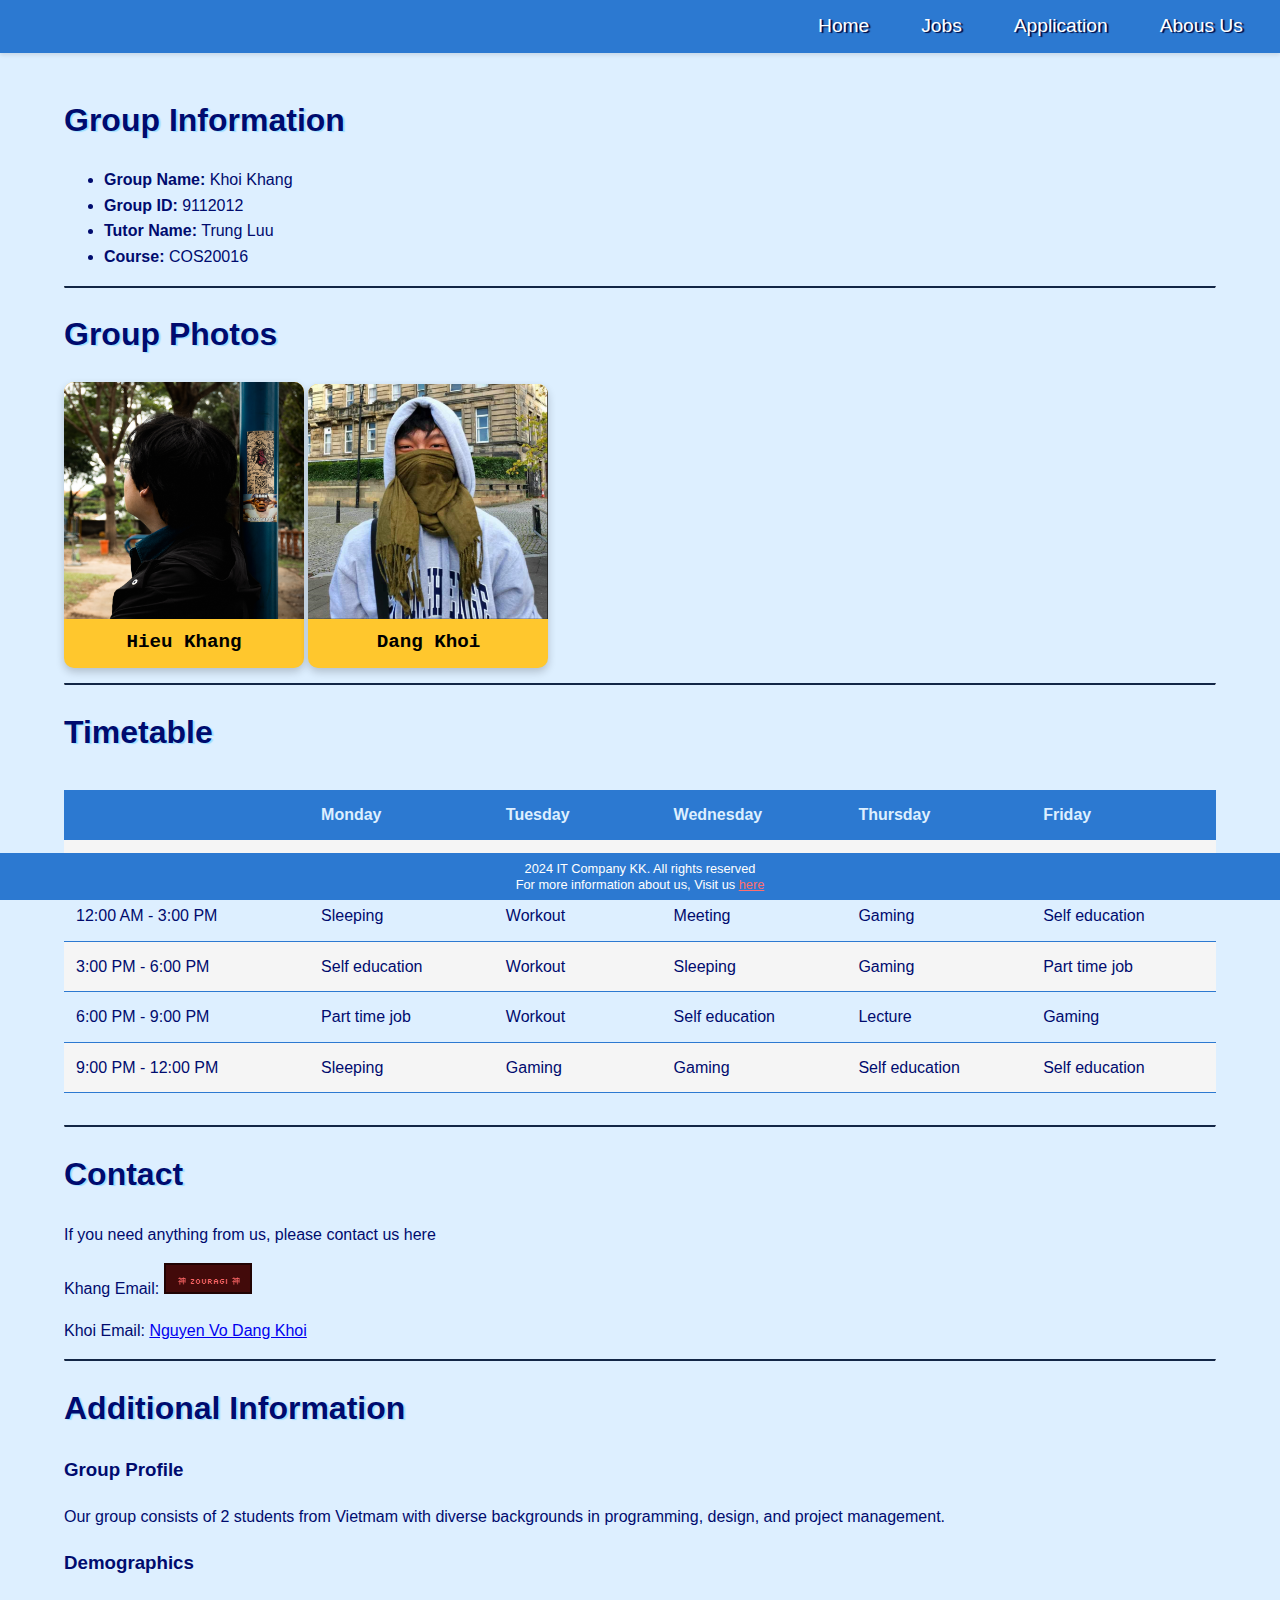
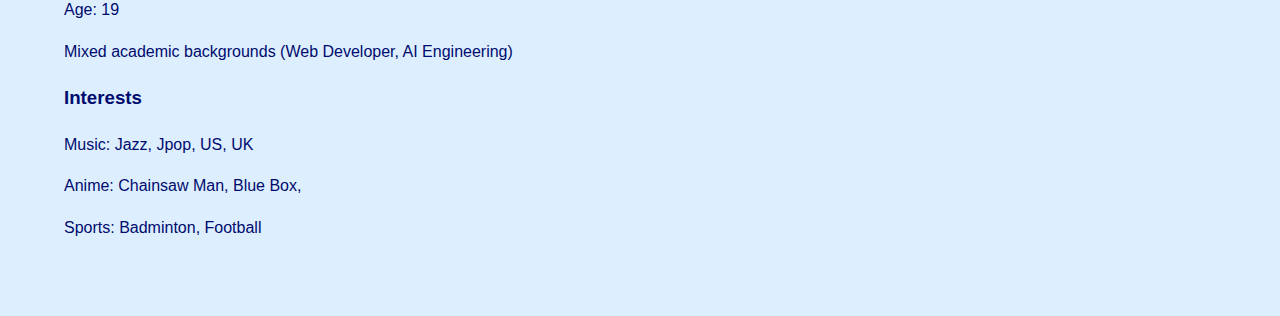
==== about.html @ 5f4318e9 "done" ====
<!DOCTYPE html>
<html lang="en">
<head>
    <meta charset="UTF-8">
    <meta name="viewport" content="width=device-width, initial-scale=1.0">
    <link rel="stylesheet" href="./styles/style.css" type="text/css">
    <title>Document</title>
</head>
<body>
    <nav>
        <ul>
            <li><a href="./index.html">Home</a></li>
            <li><a href="./jobs.html">Jobs</a></li>
            <li><a href="./apply.html">Application</a></li>
            <li><a href="./about.html">Abous Us</a></li>
        </ul>
        
    </nav>

    <div class="container">
        
        <h1>Group Information</h1>
        <ul>
            <li><strong>Group Name:</strong> Khoi Khang</li>
            <li><strong>Group ID:</strong> 9112012</li>
            <li><strong>Tutor Name:</strong> Trung Luu</li>
            <li><strong>Course:</strong> COS20016</li>
        </ul>
    
        <hr>
    
        <h1>Group Photos</h1>

        <section class="photos-container">
            <div class="overlay">
                <div class="photo">
                    <img class="member-image" src="./images/khang-photo.png" alt="a photo of khang">
                    <p>Hieu Khang</p>
                </div>
            </div>
        </section>

        <section class="photos-container">
            <div class="overlay">
                    <div class="photo">
                    <img class="member-image" src="./images/khoi-photo.png" alt="a photo of khoi">
                    <p>Dang Khoi</p>
                </div>
            </div>
        </section>
    
        <hr>
    
        <h1>Timetable</h1>
        <table>
            <tr>
                <th></th>
                <th>Monday</th>
                <th>Tuesday</th>
                <th>Wednesday</th>
                <th>Thursday</th>
                <th>Friday</th>
            </tr>
    
            <tr>
                <td>7:00 AM - 11:00 AM</td>
                <td>Lecture</td>
                <td>Part time job</td>
                <td>Lecture</td>
                <td>Workout</td>  
                <td>Lecture</td>
            </tr>
    
            <tr>
                <td>12:00 AM - 3:00 PM</td>
                <td>Sleeping</td>
                <td>Workout</td>
                <td>Meeting</td>
                <td>Gaming</td>  
                <td>Self education</td>
            </tr>
    
            <tr>
                <td>3:00 PM - 6:00 PM</td>
                <td>Self education</td>
                <td>Workout</td>
                <td>Sleeping</td>
                <td>Gaming</td>  
                <td>Part time job</td>
            </tr>
    
            <tr>
                <td>6:00 PM - 9:00 PM</td>
                <td>Part time job</td>
                <td>Workout</td>
                <td>Self education</td>
                <td>Lecture</td>  
                <td>Gaming</td>
            </tr>
            
            <tr>
                <td>9:00 PM - 12:00 PM</td>
                <td>Sleeping</td>
                <td>Gaming</td>
                <td>Gaming</td>
                <td>Self education</td>  
                <td>Self education</td>
            </tr>
        </table>
    
        <hr>
    
        <h1>Contact</h1>
        <p>If you need anything from us, please contact us here</p>
        <p>Khang Email: <a href="mailto:104993706@student.swin.edu.au"><img src="./images/khang-button.png"></a> </p>

        <p>Khoi Email: <a href="mailto:105241532@student.swin.edu.au">Nguyen Vo Dang Khoi</a></p>
    
        <hr>
    

        <h1>Additional Information</h1>
        <h3>Group Profile</h3>
        <p>Our group consists of 2 students from Vietmam with diverse backgrounds in programming, design, and project management.</p>
        <h3>Demographics</h3>
        <p>Age: 19</p>
        <p>Mixed academic backgrounds (Web Developer, AI Engineering)</p>
        <h3>Interests</h3>
        <p>Music:  Jazz, Jpop, US, UK</p>
        <P>Anime: Chainsaw Man, Blue Box, </P>
        <p>Sports: Badminton, Football</p>

    </div>

    <footer>
        <p>2024 IT Company KK. All rights reserved</p>
        <P>For more information about us, Visit us <a href="./index.html">here</a></P>
    </footer>
    

</body>
</html>
---- styles/style.css ----
/*
Author: 
Luu Hieu Khang 
Nguyen Vo Dang Khoi


This css file is to style all webpages
*/
:root {
    --primary-color: #2c79d1;
    --secondary-color: #f5f5f5;
    --accent-color: #ff6b6b;
    --text-color: #000b6e;
    --background-color: #ddefff;
    --text-border: rgb(8, 9, 61);
  }
  
  body {
    font-family: 'Trebuchet MS', sans-serif;
    line-height: 1.6;
    color: var(--text-color);
    background-color: var(--background-color);
    margin: 0;
    padding: 0 0 40px 0;
    min-height: 100vh;
    display: flex;
    flex-direction: column;
  }



.container {
    width: 90%;
    max-width: 1200px;
    margin: 0 auto;
    padding: 20px;
    flex-grow: 1;
  }
hr {
  border-top: solid #122646 2px;
  border-bottom: #fff;
}
h1 {
  text-shadow: #9adfff 2px 1px 1px;
}
/* Hero Section Styles */
.hero {
  background-image: url('../images/hero-background.png');
  background-size: cover ;
  background-color: #131b64;
  background-position: center;
  background-repeat: no-repeat;
  height: 60vh;
  min-height: 400px;
  display: flex;
  justify-content: left;
  text-align: left;
  color: #ddefff;
  text-shadow: #000638 1px 4px 1px;
  position: relative;
  margin-bottom: 4vh;
  border-radius: 2rem;
  box-shadow: #00063886 2px 4px 6px;
}
.hero hr {
  border: solid #d8f6ff 1px;
  margin-right: 3rem;
}



.hero-content {
  position: relative;
  z-index: 1;
  max-width: 800px;
  padding: 3rem;
  padding-top: 0.5rem;
  
}

.hero h1 {
  font-size: 3rem;
  margin-bottom: 1rem;
  color: #ffffff;
  text-shadow: #260127 4px 2px 3px ;

  
}
.hero h2 {
  color: #ade8ff;
}

.hero p {
  font-size: 1.25rem;
  margin-bottom: 2rem;
  margin-right: 3rem;
}


/* Responsive adjustments for the hero section */
@media (max-width: 768px) {
  .hero {
    height: 50vh;
  }

  .hero h1 {
    font-size: 2rem;
  }

  .hero p {
    font-size: 1rem;
  }
}
@media (max-width: 528px) {
  .hero {
    height: 70vh;
  }
}
@media (max-width: 384px) {
  .hero {
    height: 80vh
  }
}





  
  /* Navigation Styles */
  nav {
    background-color: var(--primary-color);
    padding: 0.7rem ;
    box-shadow: 0 2px 4px rgba(0,0,0,0.1);
  }
  
  nav ul {
    list-style-type: none;
    padding: 0;
    margin: 0;
    display: flex;
    justify-content: right;
  
    flex-wrap: wrap;
  }
  
  nav ul li {
    margin: 0 10px;
  }
  
  nav a {
    font-size: larger;
    color: white;
    text-decoration: none;
    text-shadow: #000638 2px 1px 1px;
    padding: 0.5rem 1rem;
    border-radius: 5px;
    transition: background-color 0.3s ease;
  }
  
  nav a:hover {
    background-color: rgba(13, 42, 53, 0.342);
    color: #afdbff
  }
  
  
  /* Content Styles */
  .content {
    background-color: #eff8ff;
    padding: 2rem;
    margin-top: 2rem;
    border-radius: 10px;
    box-shadow:  #0202336c 0 4px 6px;
  }
  
  /* Job Descriptions Page Styles */
  .jobs-content h1 {
    font: italic small-caps bold 2.5em/1.5 Georgia, serif;
    text-align: center;
  }
  .jobs-content .content h2{
    font-size: 40px;
  }
  .join{
    margin-top: 2rem;
    margin-right: 30rem;
    padding: 2rem;

  }
  aside {
    background-color: #b1e2fffa;
    padding: 1rem;
    margin: 2rem 0;
    border-radius: 10px;
    border: 1px solid var(--primary-color);
  }
  
  /* Footer Styles */
  footer {
    background-color: var(--primary-color);
    color: #fff;
    text-align: center;
    padding: 0.5rem 0;
    position: fixed;
    bottom: 0;
    left: 0;
    right: 0;
    font-size: 0.8em;
    line-height: 1.2;
}

footer p {
    margin: 0;
}
  footer a {
    color: rgb(255, 110, 110);
  }
  footer a:visited {
    color: red;
  }
  
  /* About Page Styles */

  table {
    width: 100%;
    margin: 2rem 0;
    border-collapse: separate;
    border-spacing: 0;
  }
  
  th, td {
    padding: 0.75rem;
    text-align: left;
    border-bottom: 1px solid var(--primary-color);
  }
  
  th {
    background-color: var(--primary-color);
    color: var(--background-color);
  }
  
  tr:nth-child(even) {
    background-color: var(--secondary-color);
  }
  
  /* Form Styles */
  form {
    margin: 1rem;
    background-color: #98cdff54;
    padding: 2rem;
    padding-top: 0;
    display: grid;
    gap: 1rem;
    border-radius: 8px;
  }
  #go-back-button {
    background-color: none;
  }
  form h1 {
    text-align: center;
    font: italic small-caps bold 2.5em/1.5 Georgia, serif;
  }
  legend {
    background-color: #000331;
    color: #fff;
    padding: 3px 11px;
    border-radius: 7px;

  }
  fieldset{
    border: none;
  }
  .apply-content{
    background-color: #cae3ff;
    border-radius: 1rem;
    border: none;
    box-shadow: #000638 2px 2px 11px;
    padding: 3rem 2rem 3rem 2rem;
  }
  label {
    font-weight: bold;
  }
  
  input[type="text"],
  input[type="email"],
  select {
    width: 60%;
    max-width: 300px;
    padding: 0.5rem;
    border: 1px solid var(--primary-color);
    border-radius: 5px;
  }
  
  textarea {
    width: 100%;
    max-width: 600px;
    padding: 0.5rem;
    border: 1px solid var(--primary-color);
    border-radius: 5px;
  }
  
  .form-buttons{
    margin-bottom: 0;
  }
  input[type="submit"],
  input[type="reset"],
  button {
    background-color: #e73838;
    color: #ffffff;
    padding: 0.5rem 1rem;
    border: none;
    border-radius: 5px;
    cursor: pointer;
    transition: background-color 0.3s ease;
  }
  
  input[type="submit"]:hover,
  input[type="reset"]:hover,
  button:hover {
    background-color: var(--primary-color);
  }
#back-button {
    display: block;
    margin-top: 1rem;
    padding: 10px 20px;
    background-color: #e73838; 
    color: white;
    text-decoration: none;
    text-align: center;
    border: none;
    border-radius: 10px;
    transition: background-color 0.3s ease;
}

#back-button:hover {
    background-color: var(--primary-color); 
}

  /* Photos Design */
  .photos-container {
    display: inline-block;
}

.overlay {
    position: relative;
    overflow: hidden;
    border-radius: 10px;
    box-shadow: 0 4px 8px rgba(0, 0, 0, 0.2);
    transition: transform 0.3s;
    background-color: #ffc72d;
}

.photo {
    text-align: center;
    width: 15rem; 
}

.member-image {
    width: 100%; 
    height: auto; 

    transition: transform 0.3s;
}

.photo:hover .member-image {
    transform: scale(1.05); /* Slight zoom on hover */
}

.photo p {
  font-family: 'Courier New', Courier, monospace;
  color: black;
  margin: 0;
  margin-bottom: 10px;
  font-size: larger;
  font-weight: bold;
}



  /* Responsive Design */
  @media (min-width: 768px) {
    aside {
      float: right;
      width: 30%;
      margin-left: 1rem;
    }
  
    .content {
      display: flow-root;
    }
  }
  @media (max-width: 385px){
    form {
      background-color: var(--background-color);
    }
  }
    
  
  @media (max-width: 767px) {
    nav ul {
      flex-direction: column;
      align-items: center;
    }
  
    nav ul li {
      margin: 5px 0;
    }
  
    dl {
      grid-template-columns: 1fr;
    }
  
    figure {
      margin: 1rem auto;
    }
  }
  
  /* Accessibility */
  .sr-only {
    position: absolute;
    width: 1px;
    height: 1px;
    padding: 0;
    margin: -1px;
    overflow: hidden;
    clip: rect(0, 0, 0, 0);
    white-space: nowrap;
    border-width: 0;
  }
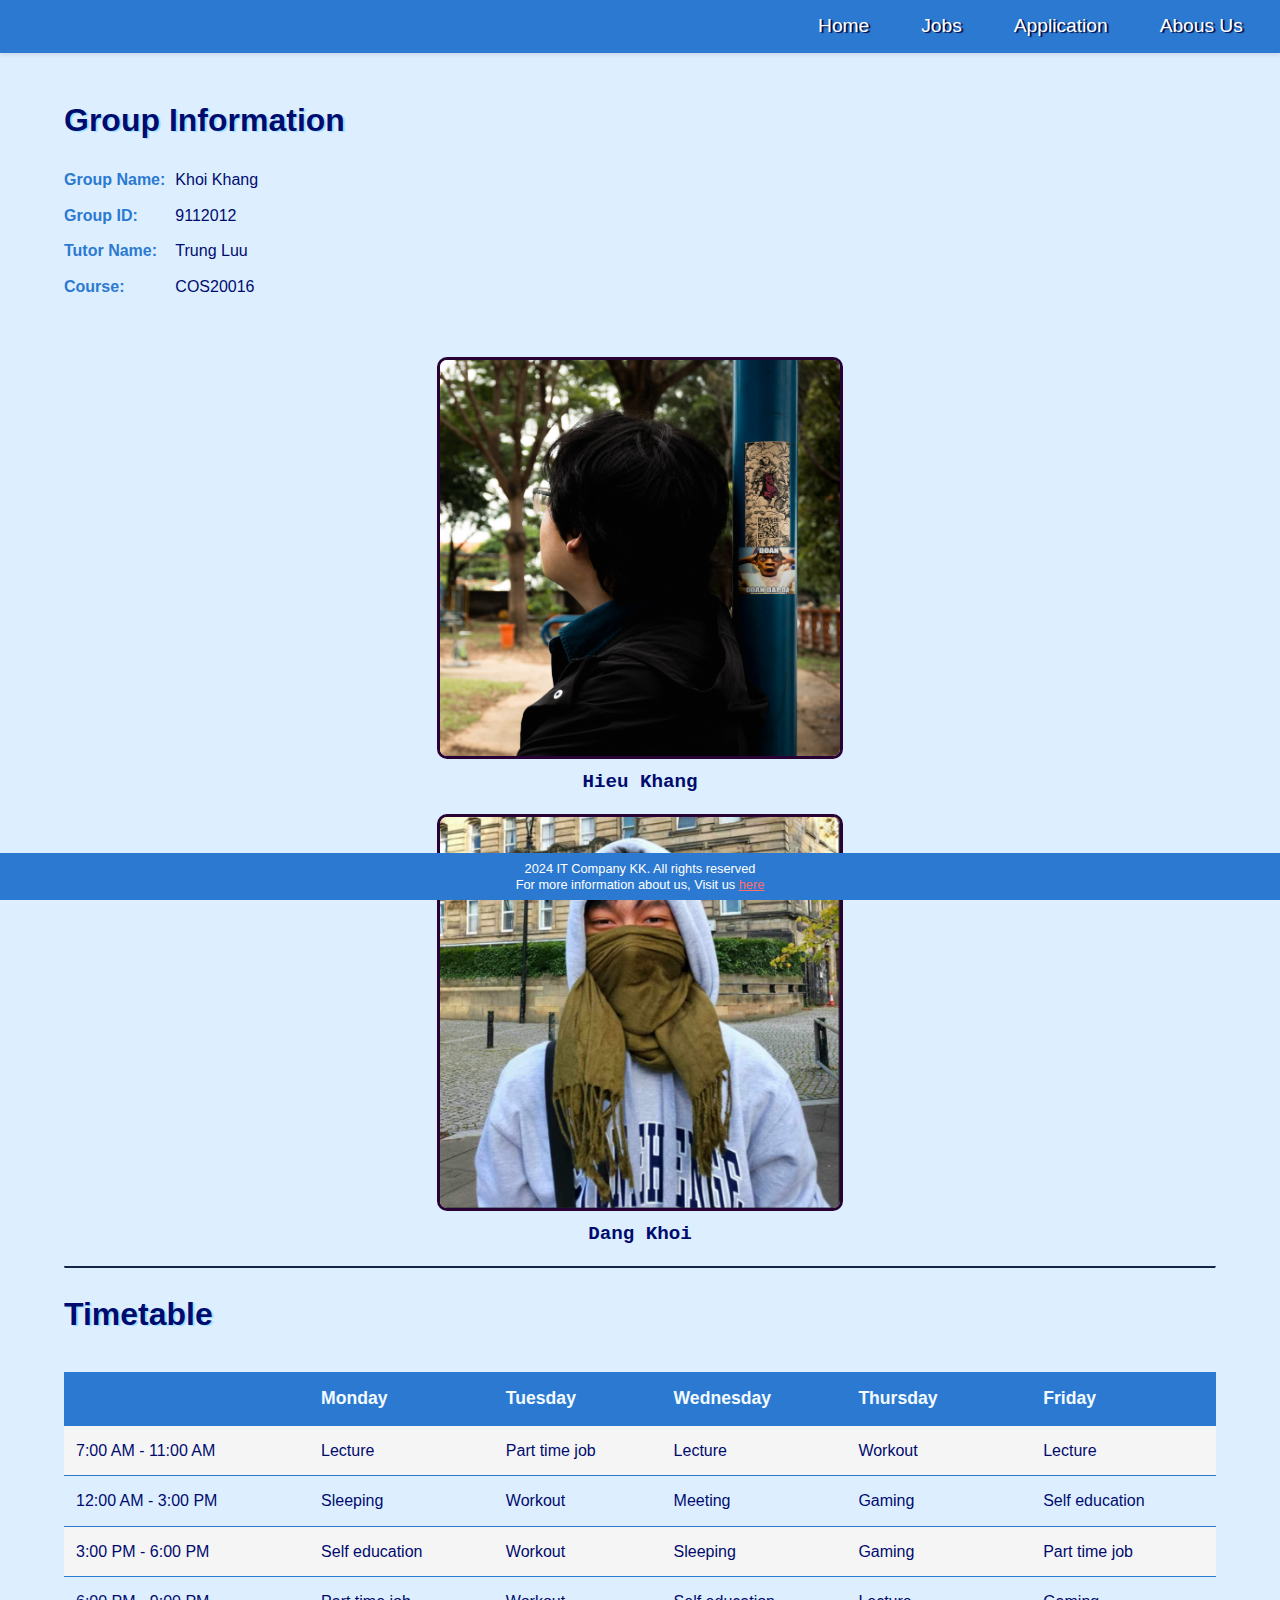
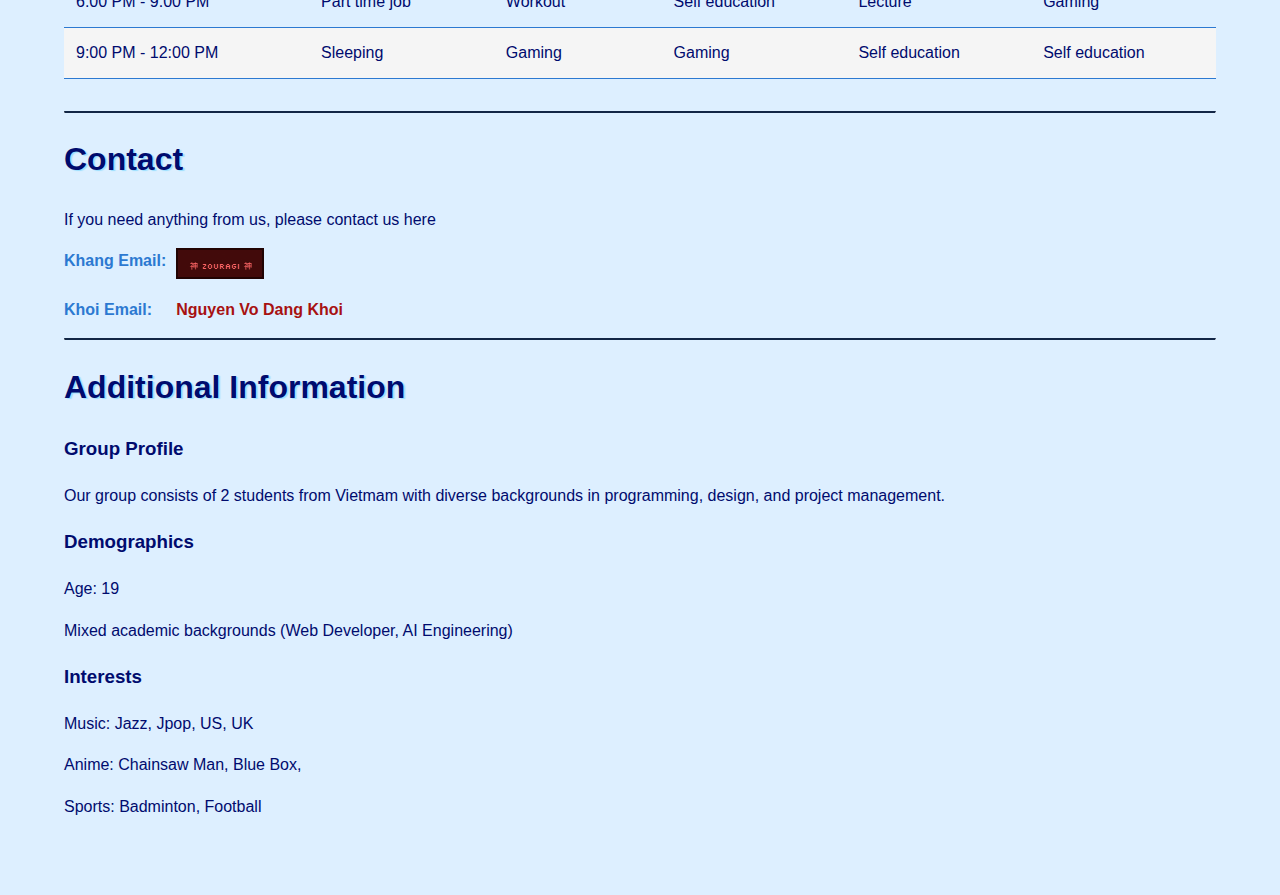
==== commit a1853235: "final?" ====
--- a/about.html
+++ b/about.html
@@ -4,7 +4,7 @@
     <meta charset="UTF-8">
     <meta name="viewport" content="width=device-width, initial-scale=1.0">
     <link rel="stylesheet" href="./styles/style.css" type="text/css">
-    <title>Document</title>
+    <title>About Us</title>
 </head>
 <body>
     <nav>
@@ -19,40 +19,42 @@
 
     <div class="container">
         
-        <h1>Group Information</h1>
-        <ul>
-            <li><strong>Group Name:</strong> Khoi Khang</li>
-            <li><strong>Group ID:</strong> 9112012</li>
-            <li><strong>Tutor Name:</strong> Trung Luu</li>
-            <li><strong>Course:</strong> COS20016</li>
-        </ul>
+        <section class="group-info">
+            <h1>Group Information</h1>
+            <dl>
+                <dt><strong>Group Name:</strong></dt>
+                    <dd>Khoi Khang</dd>
+                <dt><strong>Group ID:</strong> </dt>
+                    <dd>9112012</dd>
+                <dt><strong>Tutor Name:</strong> </dt>
+                    <dd>Trung Luu</dd>
+                <dt><strong>Course:</strong></dt>
+                    <dd>COS20016</dd>
+            </dl>
+    
+    
+            <br>
+        
+            <figure>
+                <img class="member-image" src="./images/khang-photo.png" alt="a photo of khang">
+                <figcaption>Hieu Khang</figcaption>
+            </figure>
+                
+            <figure>
+                <img class="member-image" src="./images/khoi-photo.png" alt="a photo of khoi">
+                <figcaption>Dang Khoi</figcaption>
+            </figure>
+
+
+        </section>
+        
+
     
         <hr>
     
-        <h1>Group Photos</h1>
 
-        <section class="photos-container">
-            <div class="overlay">
-                <div class="photo">
-                    <img class="member-image" src="./images/khang-photo.png" alt="a photo of khang">
-                    <p>Hieu Khang</p>
-                </div>
-            </div>
-        </section>
-
-        <section class="photos-container">
-            <div class="overlay">
-                    <div class="photo">
-                    <img class="member-image" src="./images/khoi-photo.png" alt="a photo of khoi">
-                    <p>Dang Khoi</p>
-                </div>
-            </div>
-        </section>
-    
-        <hr>
-    
-        <h1>Timetable</h1>
         <table>
+            <h1>Timetable</h1>
             <tr>
                 <th></th>
                 <th>Monday</th>
@@ -112,9 +114,22 @@
     
         <h1>Contact</h1>
         <p>If you need anything from us, please contact us here</p>
-        <p>Khang Email: <a href="mailto:104993706@student.swin.edu.au"><img src="./images/khang-button.png"></a> </p>
 
-        <p>Khoi Email: <a href="mailto:105241532@student.swin.edu.au">Nguyen Vo Dang Khoi</a></p>
+        <dl>
+            <dt>
+                Khang Email:
+            </dt>
+            <dd>
+                <a href="mailto:104993706@student.swin.edu.au"><img src="./images/khang-button.png"></a>
+            </dd>
+            <dt>
+                Khoi Email:
+            </dt>
+            <dd>
+                <a href="mailto:105241532@student.swin.edu.au">Nguyen Vo Dang Khoi</a>
+            </dd>
+        </dl>
+
     
         <hr>
     
--- a/styles/style.css
+++ b/styles/style.css
@@ -220,6 +220,45 @@
   }
   
   /* About Page Styles */
+  dl {
+    display: grid;
+    grid-template-columns: auto 1fr;
+    gap: 10px;
+  }
+  
+  dt {
+    font-weight: bold;
+    color: var(--primary-color);
+  }
+  
+  dd {
+    margin-left: 0;
+  }
+  
+  dd a {
+    color: #a71111;
+    font-weight: bold;
+    text-decoration: none;
+  }
+  figure {
+    margin: 1rem 0;
+    text-align: center;
+  }
+  
+  figure img {
+    max-width: 100%;
+    width: 25rem;
+    height: auto;
+    border: 3px solid rgb(41, 2, 53);
+    border-radius: 10px;
+  }
+  figcaption {
+    font-size: larger;
+    font-family: 'Courier New', Courier, monospace;
+    font-weight: bold;
+  }
+
+
 
   table {
     width: 100%;
@@ -235,8 +274,10 @@
   }
   
   th {
+    font-weight: bold;
     background-color: var(--primary-color);
-    color: var(--background-color);
+    font-size: 1.1em;
+    color: #f2fbff;
   }
   
   tr:nth-child(even) {
@@ -336,46 +377,6 @@
     background-color: var(--primary-color); 
 }
 
-  /* Photos Design */
-  .photos-container {
-    display: inline-block;
-}
-
-.overlay {
-    position: relative;
-    overflow: hidden;
-    border-radius: 10px;
-    box-shadow: 0 4px 8px rgba(0, 0, 0, 0.2);
-    transition: transform 0.3s;
-    background-color: #ffc72d;
-}
-
-.photo {
-    text-align: center;
-    width: 15rem; 
-}
-
-.member-image {
-    width: 100%; 
-    height: auto; 
-
-    transition: transform 0.3s;
-}
-
-.photo:hover .member-image {
-    transform: scale(1.05); /* Slight zoom on hover */
-}
-
-.photo p {
-  font-family: 'Courier New', Courier, monospace;
-  color: black;
-  margin: 0;
-  margin-bottom: 10px;
-  font-size: larger;
-  font-weight: bold;
-}
-
-
 
   /* Responsive Design */
   @media (min-width: 768px) {
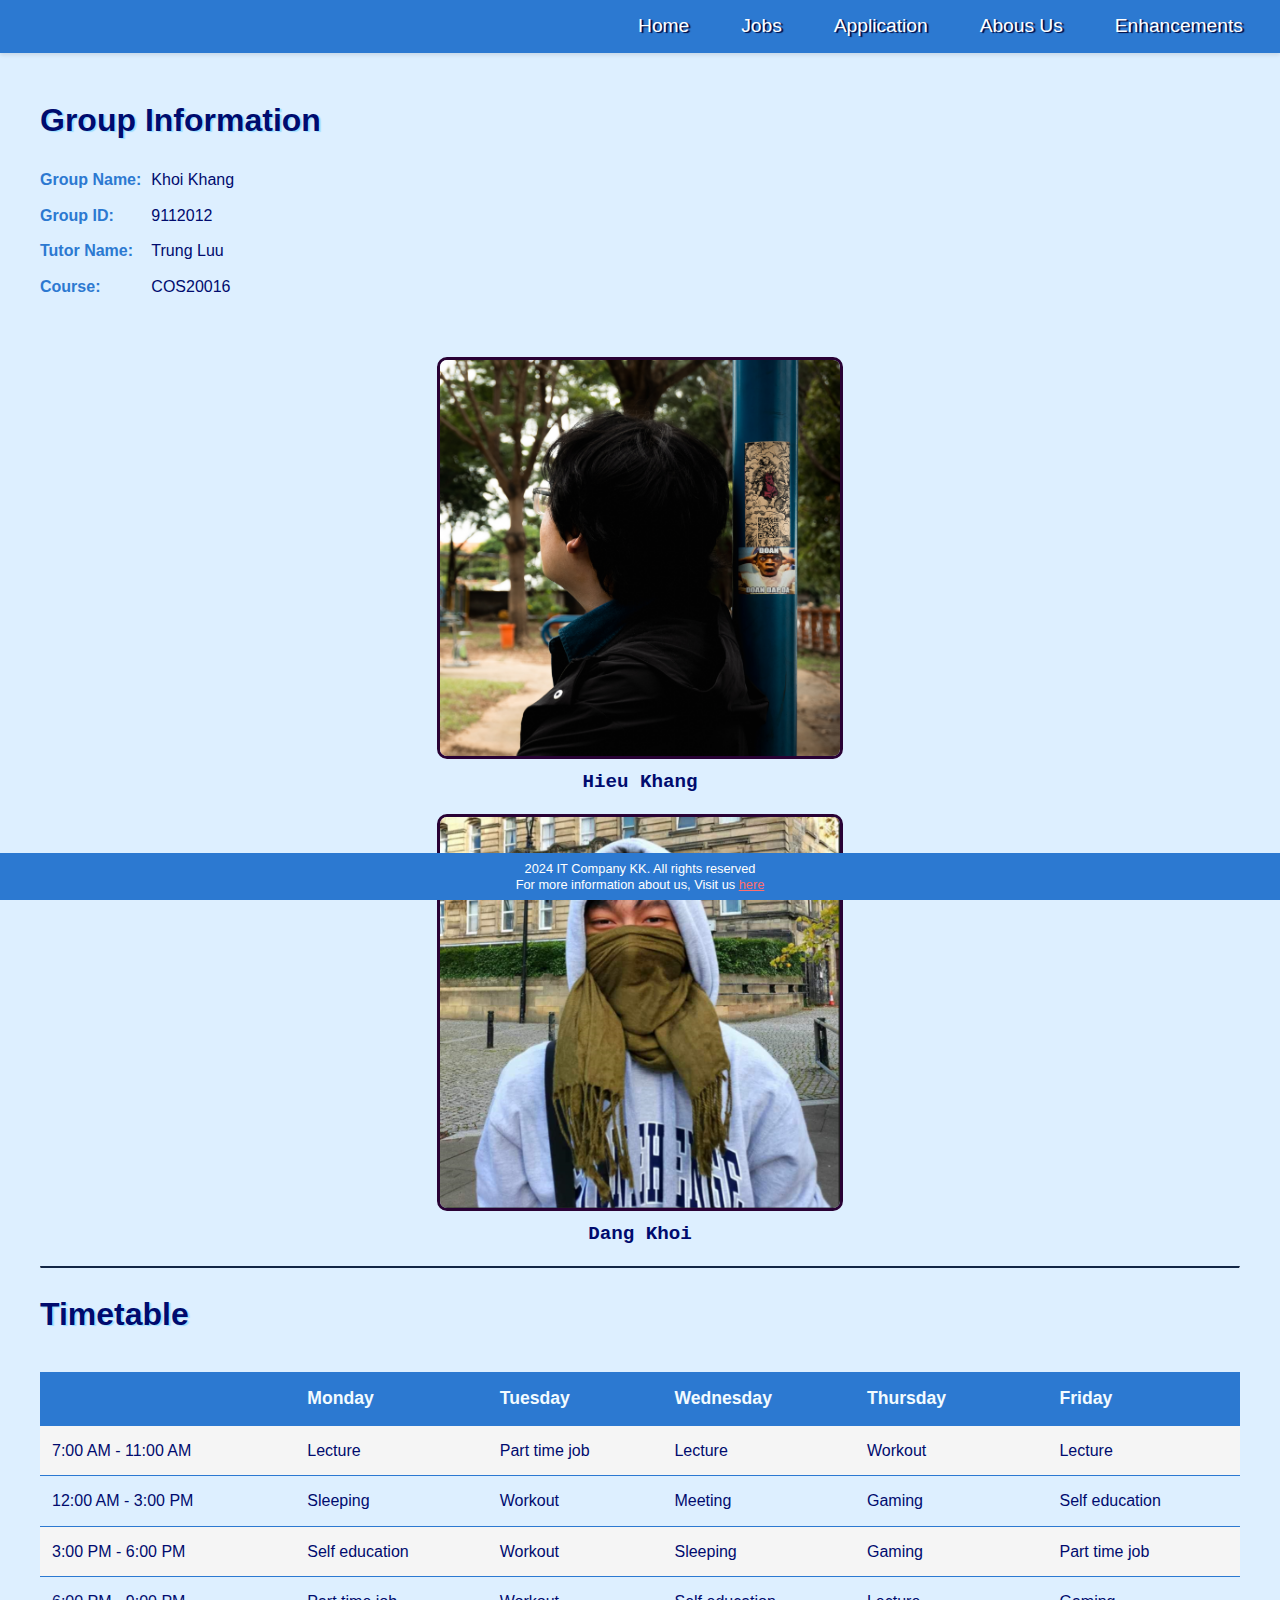
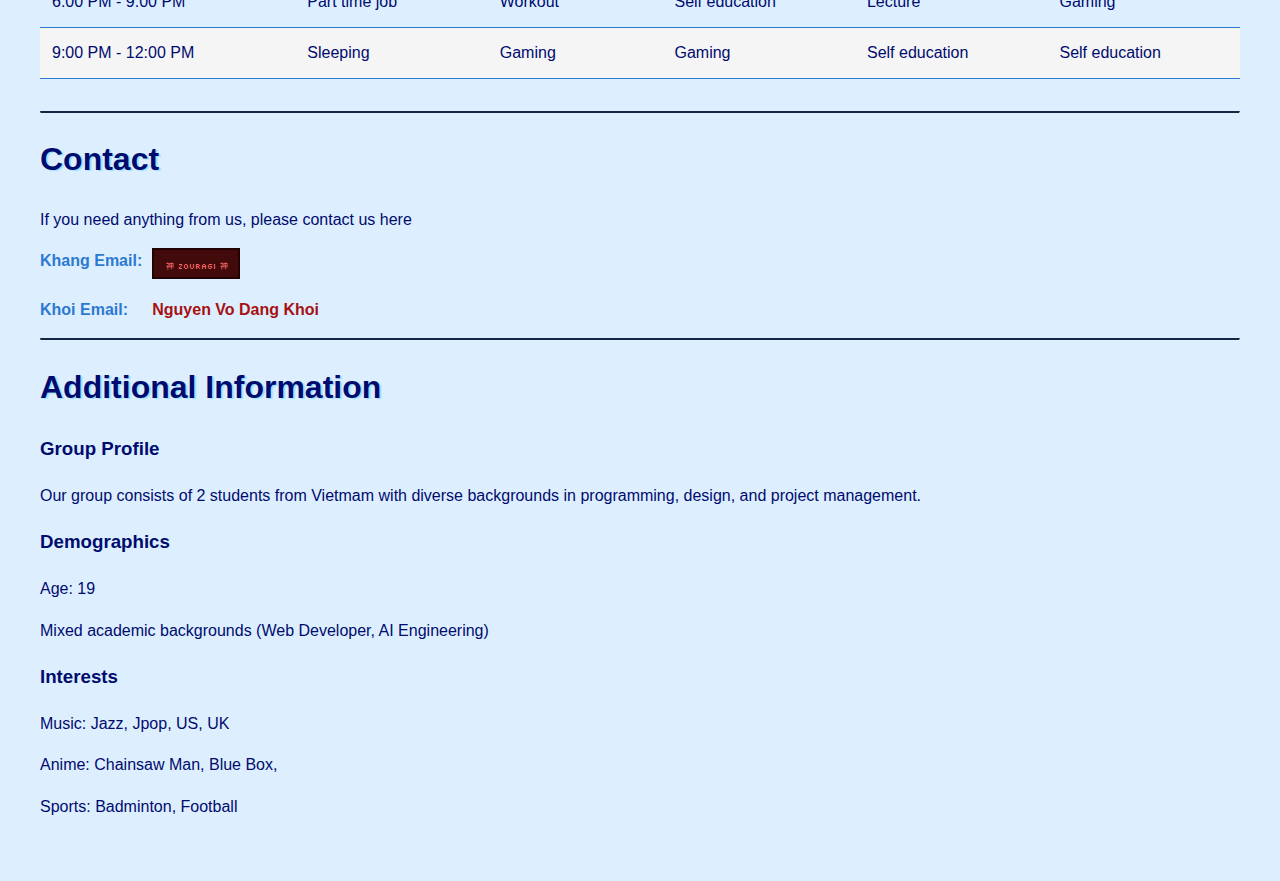
==== commit 3cc11ac8: "added enhancements to the menu and more styling" ====
--- a/about.html
+++ b/about.html
@@ -13,6 +13,7 @@
             <li><a href="./jobs.html">Jobs</a></li>
             <li><a href="./apply.html">Application</a></li>
             <li><a href="./about.html">Abous Us</a></li>
+            <li><a href="./enhancements.html">Enhancements</a></li>
         </ul>
         
     </nav>
@@ -144,9 +145,8 @@
         <p>Music:  Jazz, Jpop, US, UK</p>
         <P>Anime: Chainsaw Man, Blue Box, </P>
         <p>Sports: Badminton, Football</p>
-
     </div>
-
+        <br>
     <footer>
         <p>2024 IT Company KK. All rights reserved</p>
         <P>For more information about us, Visit us <a href="./index.html">here</a></P>
--- a/styles/style.css
+++ b/styles/style.css
@@ -21,7 +21,7 @@
     color: var(--text-color);
     background-color: var(--background-color);
     margin: 0;
-    padding: 0 0 40px 0;
+    padding: 0;
     min-height: 100vh;
     display: flex;
     flex-direction: column;
@@ -30,7 +30,7 @@
 
 
 .container {
-    width: 90%;
+    width: 100%;
     max-width: 1200px;
     margin: 0 auto;
     padding: 20px;
@@ -46,82 +46,131 @@
 /* Hero Section Styles */
 .hero {
   background-image: url('../images/hero-background.png');
-  background-size: cover ;
-  background-color: #131b64;
+  background-size: cover;
   background-position: center;
   background-repeat: no-repeat;
-  height: 60vh;
-  min-height: 400px;
-  display: flex;
-  justify-content: left;
-  text-align: left;
   color: #ddefff;
   text-shadow: #000638 1px 4px 1px;
-  position: relative;
-  margin-bottom: 4vh;
   border-radius: 2rem;
   box-shadow: #00063886 2px 4px 6px;
-}
+  overflow: hidden;
+  margin-bottom: 4vh;
+  animation: fadeIn 1s ease-in;
+}
+
+.hero-content {
+  background-color: rgba(19, 27, 100, 0.7);
+  padding: 2rem;
+  max-width: 800px;
+  margin: 0 auto;
+}
+
+.hero h1 {
+  font-size: 2.5rem;
+  margin-bottom: 1rem;
+  color: #ffffff;
+  text-shadow: #260127 4px 2px 3px;
+}
+
+.hero h2 {
+  font-size: 1.8rem;
+  color: #ade8ff;
+  margin-top: 1rem;
+}
+
+.hero p {
+  font-size: 1rem;
+  margin-bottom: 1rem;
+  max-width: 100%;
+}
+
 .hero hr {
   border: solid #d8f6ff 1px;
-  margin-right: 3rem;
-}
-
-
-
-.hero-content {
-  position: relative;
-  z-index: 1;
-  max-width: 800px;
-  padding: 3rem;
-  padding-top: 0.5rem;
-  
-}
-
-.hero h1 {
-  font-size: 3rem;
+  margin: 1rem 0;
+}
+
+
+
+
+/* Enhancements */
+
+/* Interactive Job Listings */
+details {
   margin-bottom: 1rem;
-  color: #ffffff;
-  text-shadow: #260127 4px 2px 3px ;
-
-  
-}
-.hero h2 {
-  color: #ade8ff;
-}
-
-.hero p {
-  font-size: 1.25rem;
-  margin-bottom: 2rem;
-  margin-right: 3rem;
-}
-
-
-/* Responsive adjustments for the hero section */
-@media (max-width: 768px) {
-  .hero {
-    height: 50vh;
+  border: 1px solid var(--primary-color);
+  border-radius: 5px;
+  padding: 1rem;
+}
+
+details summary {
+  cursor: pointer;
+  font-weight: bold;
+  margin-bottom: 0.5rem;
+}
+
+details[open] summary {
+  margin-bottom: 1rem;
+}
+
+@keyframes fadeIn {
+  from { opacity: 0; }
+  to { opacity: 1; }
+}
+
+/* Responsive adjustments */
+@media (min-width: 768px) {
+  .hero-content {
+      padding: 3rem;
   }
 
   .hero h1 {
-    font-size: 2rem;
+      font-size: 3rem;
+  }
+
+  .hero h2 {
+      font-size: 2rem;
   }
 
   .hero p {
-    font-size: 1rem;
-  }
-}
-@media (max-width: 528px) {
-  .hero {
-    height: 70vh;
-  }
-}
-@media (max-width: 384px) {
-  .hero {
-    height: 80vh
-  }
-}
-
+      font-size: 1.25rem;
+  }
+}
+
+@media (max-width: 480px) {
+  .hero-content {
+      padding: 1.5rem;
+  }
+
+  .hero h1 {
+      font-size: 2rem;
+  }
+
+  .hero h2 {
+      font-size: 1.5rem;
+  }
+
+  .hero p {
+      font-size: 0.9rem;
+  }
+}
+
+
+/* Ensure links are easily identifiable */
+a {
+  color: var(--primary-color);
+  text-decoration: underline;
+}
+
+a:hover, a:focus {
+  text-decoration: none;
+  outline: 2px solid var(--primary-color);
+}
+
+/* Improve focus visibility */
+:focus {
+  outline: 2px solid var(--primary-color);
+  outline-offset: 2px;
+}
 
 
 
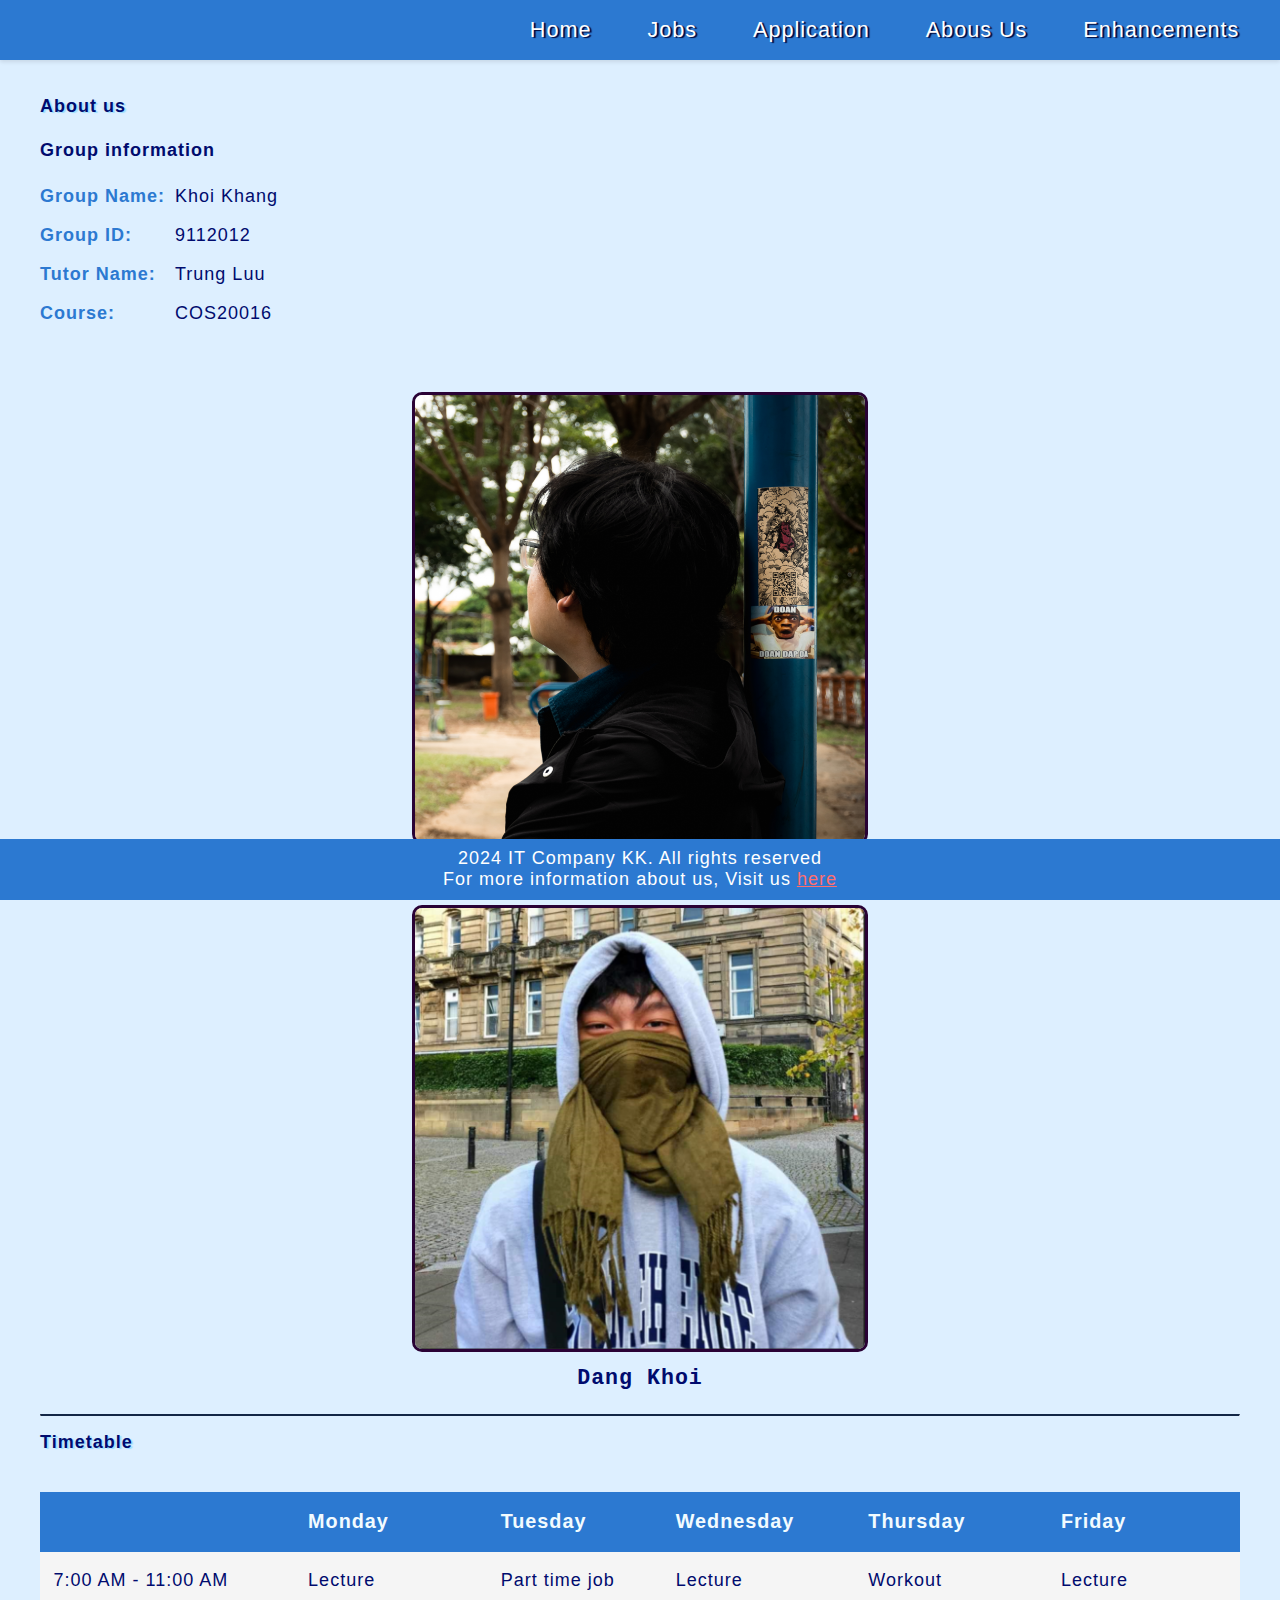
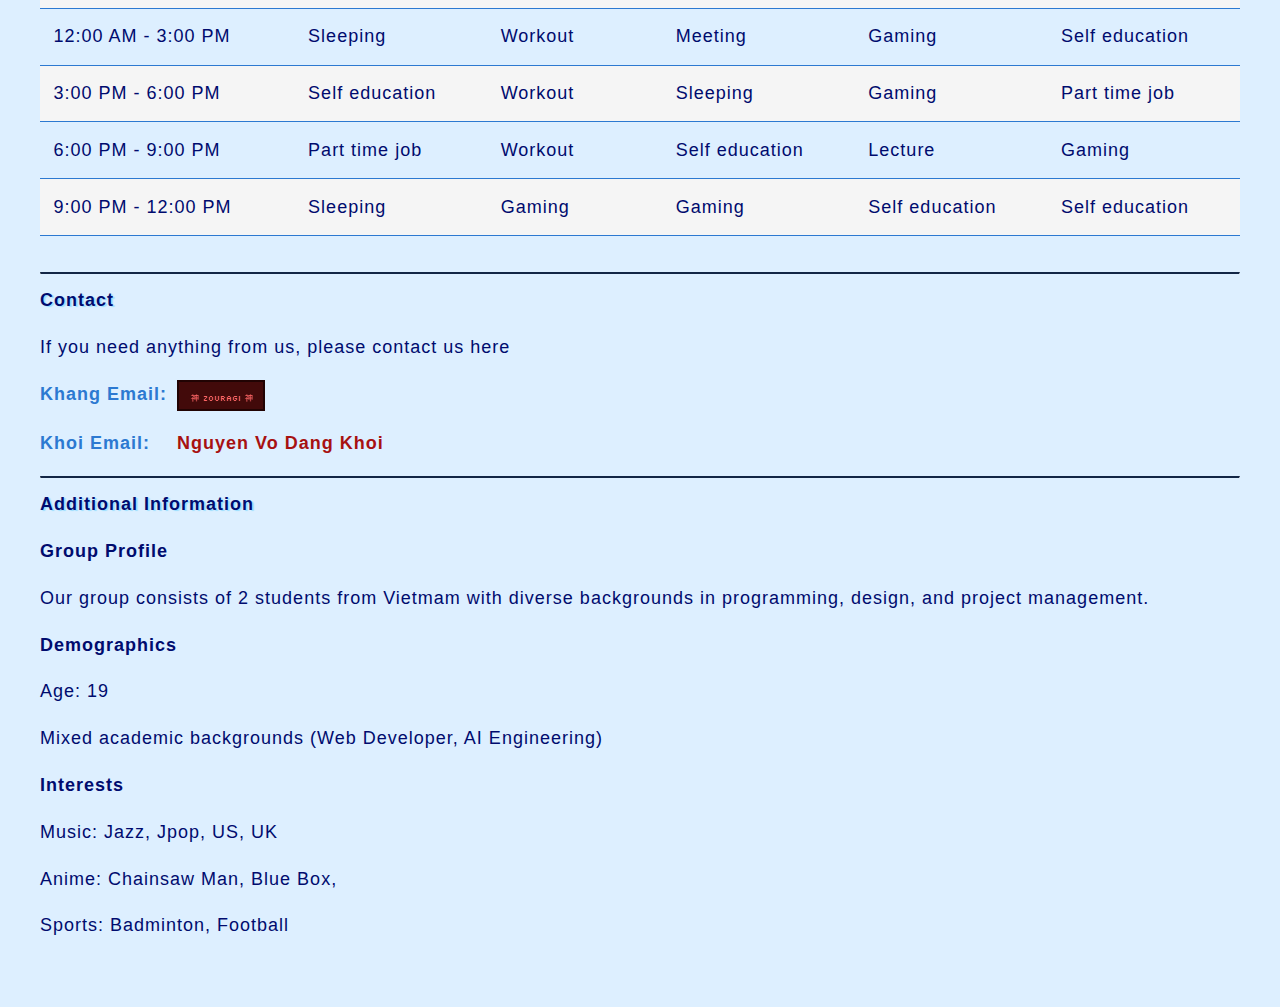
==== commit 66e56a77: "one final commit" ====
--- a/about.html
+++ b/about.html
@@ -20,8 +20,9 @@
 
     <div class="container">
         
+        <h1>About us</h1>
         <section class="group-info">
-            <h1>Group Information</h1>
+            <h2>Group information</h2>
             <dl>
                 <dt><strong>Group Name:</strong></dt>
                     <dd>Khoi Khang</dd>
@@ -53,9 +54,9 @@
     
         <hr>
     
+        <h1>Timetable</h1>
+        <table>
 
-        <table>
-            <h1>Timetable</h1>
             <tr>
                 <th></th>
                 <th>Monday</th>
@@ -121,7 +122,7 @@
                 Khang Email:
             </dt>
             <dd>
-                <a href="mailto:104993706@student.swin.edu.au"><img src="./images/khang-button.png"></a>
+                <a href="mailto:104993706@student.swin.edu.au"><img src="./images/khang-button.png" alt="a button to contact Khang via email"></a>
             </dd>
             <dt>
                 Khoi Email:
--- a/styles/style.css
+++ b/styles/style.css
@@ -6,6 +6,12 @@
 
 This css file is to style all webpages
 */
+
+*{
+  font-size: 18px;
+  letter-spacing: 1px;
+}
+
 :root {
     --primary-color: #2c79d1;
     --secondary-color: #f5f5f5;
